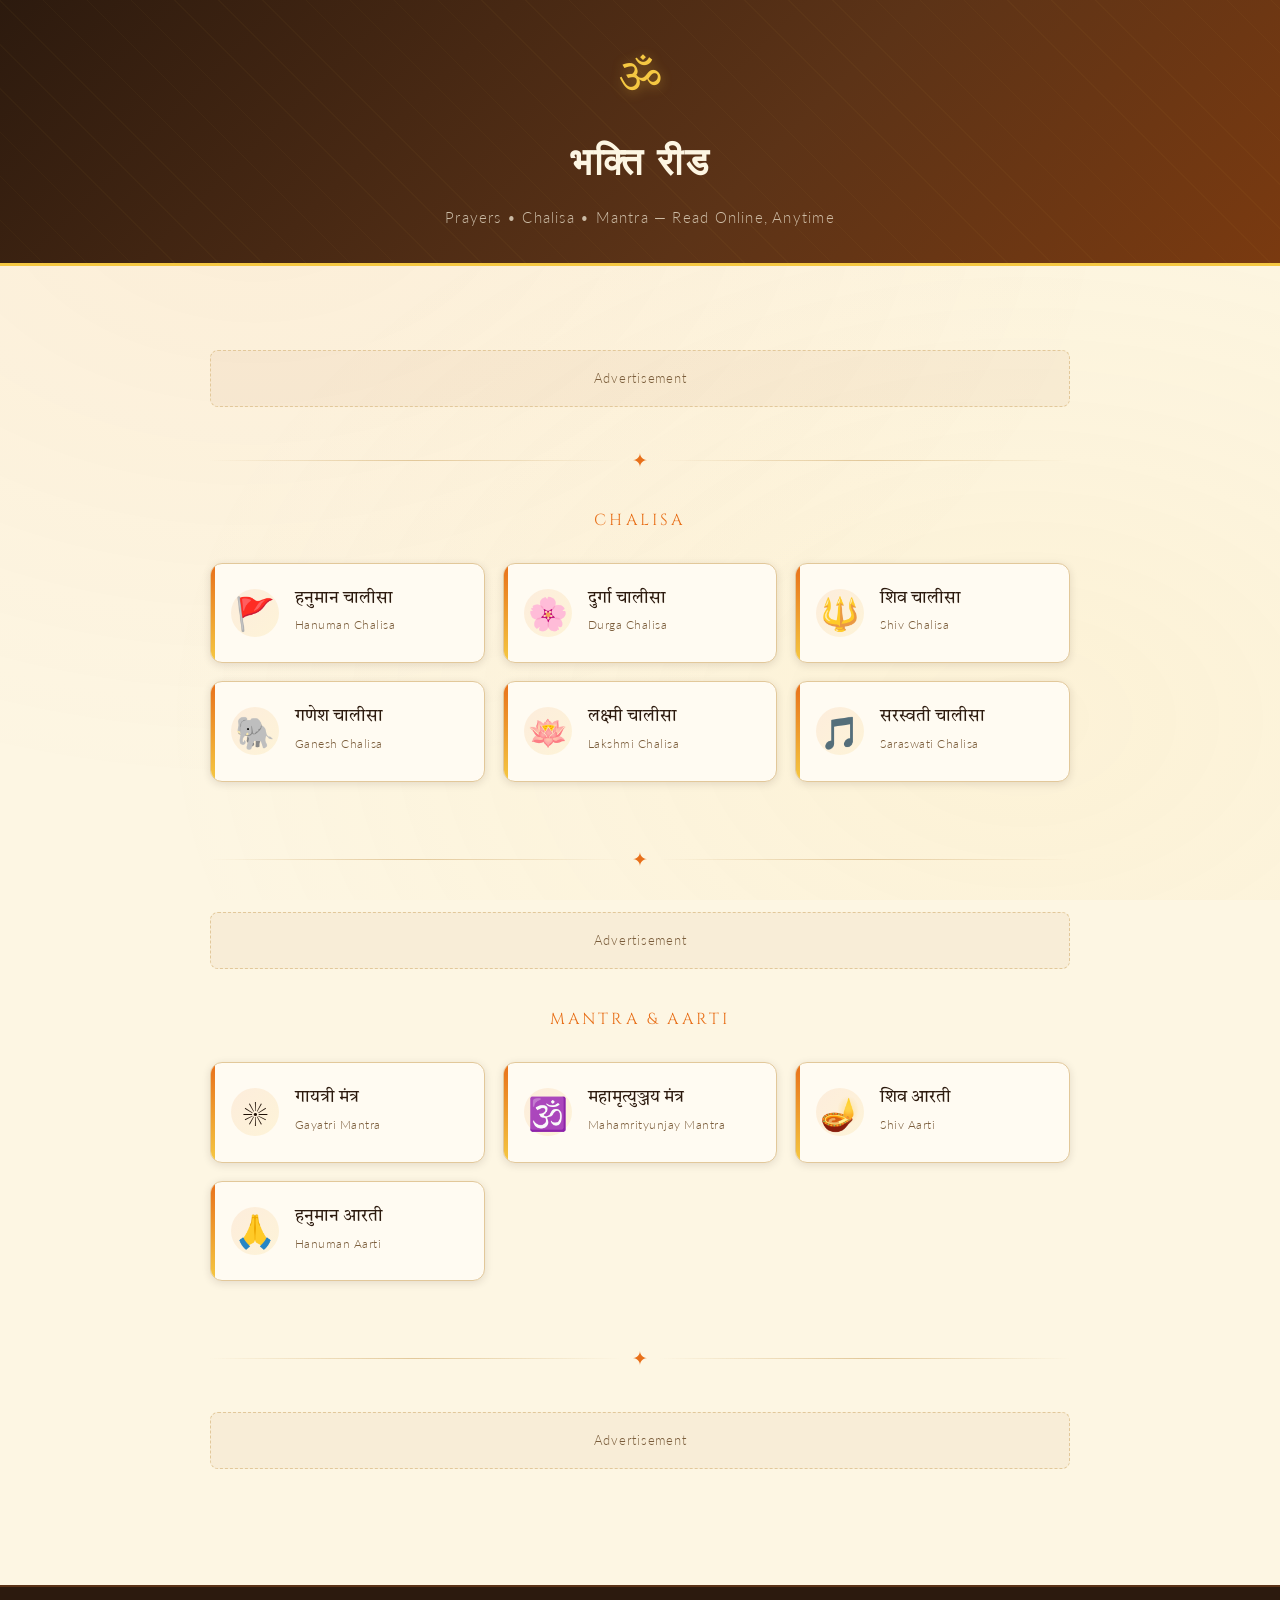
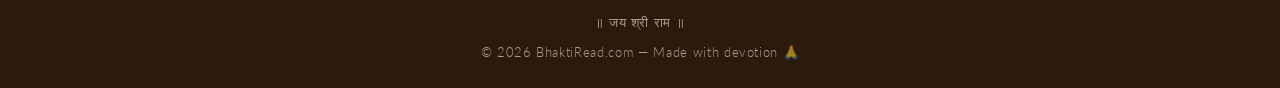
==== index.html @ 759e6d6d "Update title and header from 'पाठ' to 'रीड'" ====
<!DOCTYPE html>
<html lang="hi">
<head>
  <meta charset="UTF-8" />
  <meta name="viewport" content="width=device-width, initial-scale=1.0" />
  <title>भक्ति रीड - Prayers & Chalisa Online | BhaktiPath.com</title>
  <meta name="description" content="Read Hanuman Chalisa, Gayatri Mantra, Durga Chalisa and more prayers online in Hindi. Free devotional content for daily worship." />
  <meta name="keywords" content="hanuman chalisa, gayatri mantra, durga chalisa, prayers in hindi, bhakti, aarti" />
  <link rel="stylesheet" href="style.css" />

  <!-- Google AdSense (replace ca-pub-XXXXXXXXXXXXXXXX with your publisher ID) -->
  <!-- <script async src="https://pagead2.googlesyndication.com/pagead/js/adsbygoogle.js?client=ca-pub-XXXXXXXXXXXXXXXX" crossorigin="anonymous"></script> -->
</head>
<body>

  <!-- ── HEADER ── -->
  <header>
    <span class="header-om">ॐ</span>
    <h1>भक्ति रीड</h1>
    <p>Prayers • Chalisa • Mantra — Read Online, Anytime</p>
  </header>

  <!-- ── MAIN ── -->
  <main>

    <!-- AD UNIT — Top (replace with real AdSense code after approval) -->
    <div class="ad-unit">
      Advertisement
      <!--
      <ins class="adsbygoogle"
           style="display:block"
           data-ad-client="ca-pub-XXXXXXXXXXXXXXXX"
           data-ad-slot="XXXXXXXXXX"
           data-ad-format="auto"
           data-full-width-responsive="true"></ins>
      <script>(adsbygoogle = window.adsbygoogle || []).push({});</script>
      -->
    </div>

    <div class="divider"><span>✦</span></div>

    <!-- CHALISA SECTION -->
    <p class="section-title">Chalisa</p>
    <div class="prayer-grid">

      <a href="hanuman-chalisa.html" class="prayer-card">
        <div class="card-icon">🚩</div>
        <div class="card-text">
          <h3>हनुमान चालीसा</h3>
          <span>Hanuman Chalisa</span>
        </div>
      </a>

      <a href="durga-chalisa.html" class="prayer-card">
        <div class="card-icon">🌸</div>
        <div class="card-text">
          <h3>दुर्गा चालीसा</h3>
          <span>Durga Chalisa</span>
        </div>
      </a>

      <a href="shiv-chalisa.html" class="prayer-card">
        <div class="card-icon">🔱</div>
        <div class="card-text">
          <h3>शिव चालीसा</h3>
          <span>Shiv Chalisa</span>
        </div>
      </a>

      <a href="ganesh-chalisa.html" class="prayer-card">
        <div class="card-icon">🐘</div>
        <div class="card-text">
          <h3>गणेश चालीसा</h3>
          <span>Ganesh Chalisa</span>
        </div>
      </a>

      <a href="lakshmi-chalisa.html" class="prayer-card">
        <div class="card-icon">🪷</div>
        <div class="card-text">
          <h3>लक्ष्मी चालीसा</h3>
          <span>Lakshmi Chalisa</span>
        </div>
      </a>

      <a href="saraswati-chalisa.html" class="prayer-card">
        <div class="card-icon">🎵</div>
        <div class="card-text">
          <h3>सरस्वती चालीसा</h3>
          <span>Saraswati Chalisa</span>
        </div>
      </a>

    </div>

    <div class="divider"><span>✦</span></div>

    <!-- AD UNIT — Middle -->
    <div class="ad-unit">
      Advertisement
      <!--
      <ins class="adsbygoogle"
           style="display:block"
           data-ad-slot="XXXXXXXXXX"
           data-ad-format="auto"></ins>
      <script>(adsbygoogle = window.adsbygoogle || []).push({});</script>
      -->
    </div>

    <!-- MANTRA SECTION -->
    <p class="section-title">Mantra & Aarti</p>
    <div class="prayer-grid">

      <a href="gayatri-mantra.html" class="prayer-card">
        <div class="card-icon">☀️</div>
        <div class="card-text">
          <h3>गायत्री मंत्र</h3>
          <span>Gayatri Mantra</span>
        </div>
      </a>

      <a href="mahamrityunjay-mantra.html" class="prayer-card">
        <div class="card-icon">🕉️</div>
        <div class="card-text">
          <h3>महामृत्युञ्जय मंत्र</h3>
          <span>Mahamrityunjay Mantra</span>
        </div>
      </a>

      <a href="shiv-aarti.html" class="prayer-card">
        <div class="card-icon">🪔</div>
        <div class="card-text">
          <h3>शिव आरती</h3>
          <span>Shiv Aarti</span>
        </div>
      </a>

      <a href="hanuman-aarti.html" class="prayer-card">
        <div class="card-icon">🙏</div>
        <div class="card-text">
          <h3>हनुमान आरती</h3>
          <span>Hanuman Aarti</span>
        </div>
      </a>

    </div>

    <div class="divider"><span>✦</span></div>

    <!-- AD UNIT — Bottom -->
    <div class="ad-unit">
      Advertisement
      <!--
      <ins class="adsbygoogle"
           style="display:block"
           data-ad-slot="XXXXXXXXXX"
           data-ad-format="auto"></ins>
      <script>(adsbygoogle = window.adsbygoogle || []).push({});</script>
      -->
    </div>

  </main>

  <!-- ── FOOTER ── -->
  <footer>
    <p>॥ जय श्री राम ॥</p>
    <p style="margin-top:6px;">© 2026 BhaktiRead.com — Made with devotion 🙏</p>
  </footer>

</body>
</html>
---- style.css ----
@import url('https://fonts.googleapis.com/css2?family=Tiro+Devanagari+Hindi:ital@0;1&family=Cinzel:wght@400;600&family=Lato:wght@300;400&display=swap');

/* ── Variables ── */
:root {
  --saffron:     #E8701A;
  --deep-saffron:#C45A10;
  --gold:        #F5C842;
  --cream:       #FDF6E3;
  --dark-brown:  #2C1A0E;
  --mid-brown:   #5C3317;
  --light-brown: #A0622A;
  --text:        #1E0F05;
  --muted:       #7A5C3A;
  --divider:     #E2C89A;
  --card-bg:     #FFFBF2;
  --shadow:      rgba(44,26,14,0.12);
}

* { margin: 0; padding: 0; box-sizing: border-box; }

html { scroll-behavior: smooth; }

body {
  background-color: var(--cream);
  color: var(--text);
  font-family: 'Lato', sans-serif;
  font-weight: 300;
  line-height: 1.8;
  min-height: 100vh;
}

/* ── Texture overlay ── */
body::before {
  content: '';
  position: fixed;
  inset: 0;
  background-image:
    radial-gradient(ellipse at 20% 20%, rgba(232,112,26,0.06) 0%, transparent 60%),
    radial-gradient(ellipse at 80% 80%, rgba(245,200,66,0.08) 0%, transparent 60%);
  pointer-events: none;
  z-index: 0;
}

/* ── Header ── */
header {
  background: linear-gradient(135deg, var(--dark-brown) 0%, var(--mid-brown) 60%, #7A3A10 100%);
  color: var(--cream);
  text-align: center;
  padding: 40px 20px 32px;
  position: relative;
  overflow: hidden;
  border-bottom: 3px solid var(--gold);
}

header::before {
  content: '';
  position: absolute;
  inset: 0;
  background:
    repeating-linear-gradient(
      45deg,
      transparent,
      transparent 30px,
      rgba(245,200,66,0.03) 30px,
      rgba(245,200,66,0.03) 31px
    );
}

.header-om {
  font-family: 'Tiro Devanagari Hindi', serif;
  font-size: 2.8rem;
  color: var(--gold);
  display: block;
  margin-bottom: 8px;
  text-shadow: 0 2px 12px rgba(245,200,66,0.4);
  animation: glow 3s ease-in-out infinite alternate;
}

@keyframes glow {
  from { text-shadow: 0 2px 12px rgba(245,200,66,0.3); }
  to   { text-shadow: 0 2px 24px rgba(245,200,66,0.7), 0 0 40px rgba(232,112,26,0.3); }
}

header h1 {
  font-family: 'Cinzel', serif;
  font-size: clamp(1.5rem, 4vw, 2.4rem);
  font-weight: 600;
  letter-spacing: 0.06em;
  color: var(--cream);
  position: relative;
}

header p {
  font-size: 0.95rem;
  color: rgba(253,246,227,0.7);
  margin-top: 6px;
  letter-spacing: 0.08em;
  font-weight: 300;
  position: relative;
}

/* ── Decorative divider ── */
.divider {
  display: flex;
  align-items: center;
  gap: 12px;
  margin: 28px 0;
  color: var(--divider);
}
.divider::before,
.divider::after {
  content: '';
  flex: 1;
  height: 1px;
  background: linear-gradient(90deg, transparent, var(--divider), transparent);
}
.divider span {
  font-size: 1.2rem;
  color: var(--saffron);
}

/* ── Main layout ── */
main {
  max-width: 900px;
  margin: 0 auto;
  padding: 48px 20px 80px;
  position: relative;
  z-index: 1;
}

/* ── Section titles ── */
.section-title {
  font-family: 'Cinzel', serif;
  font-size: 1rem;
  letter-spacing: 0.2em;
  text-transform: uppercase;
  color: var(--saffron);
  text-align: center;
  margin-bottom: 28px;
}

/* ── Prayer grid ── */
.prayer-grid {
  display: grid;
  grid-template-columns: repeat(auto-fill, minmax(240px, 1fr));
  gap: 18px;
  margin-bottom: 60px;
}

.prayer-card {
  background: var(--card-bg);
  border: 1px solid var(--divider);
  border-radius: 12px;
  padding: 24px 20px;
  text-decoration: none;
  color: var(--text);
  display: flex;
  align-items: center;
  gap: 16px;
  transition: transform 0.2s ease, box-shadow 0.2s ease, border-color 0.2s ease;
  box-shadow: 0 2px 8px var(--shadow);
  position: relative;
  overflow: hidden;
}

.prayer-card::before {
  content: '';
  position: absolute;
  left: 0; top: 0; bottom: 0;
  width: 4px;
  background: linear-gradient(180deg, var(--saffron), var(--gold));
  border-radius: 12px 0 0 12px;
}

.prayer-card:hover {
  transform: translateY(-3px);
  box-shadow: 0 8px 24px var(--shadow);
  border-color: var(--saffron);
}

.card-icon {
  font-size: 2rem;
  flex-shrink: 0;
  width: 48px;
  height: 48px;
  display: flex;
  align-items: center;
  justify-content: center;
  background: linear-gradient(135deg, rgba(232,112,26,0.1), rgba(245,200,66,0.15));
  border-radius: 50%;
}

.card-text h3 {
  font-family: 'Tiro Devanagari Hindi', serif;
  font-size: 1.05rem;
  font-weight: 400;
  color: var(--dark-brown);
  line-height: 1.3;
}

.card-text span {
  font-size: 0.78rem;
  color: var(--muted);
  letter-spacing: 0.04em;
}

/* ── Ad placeholder ── */
.ad-unit {
  background: rgba(162,98,42,0.06);
  border: 1px dashed var(--divider);
  border-radius: 8px;
  padding: 16px;
  text-align: center;
  color: var(--muted);
  font-size: 0.8rem;
  letter-spacing: 0.06em;
  margin: 36px 0;
}

/* ── Footer ── */
footer {
  background: var(--dark-brown);
  color: rgba(253,246,227,0.6);
  text-align: center;
  padding: 24px 20px;
  font-size: 0.82rem;
  letter-spacing: 0.05em;
  border-top: 2px solid var(--mid-brown);
}

footer a {
  color: var(--gold);
  text-decoration: none;
}

/* ── Responsive ── */
@media (max-width: 480px) {
  .prayer-grid { grid-template-columns: 1fr; }
  header { padding: 28px 16px 24px; }
}
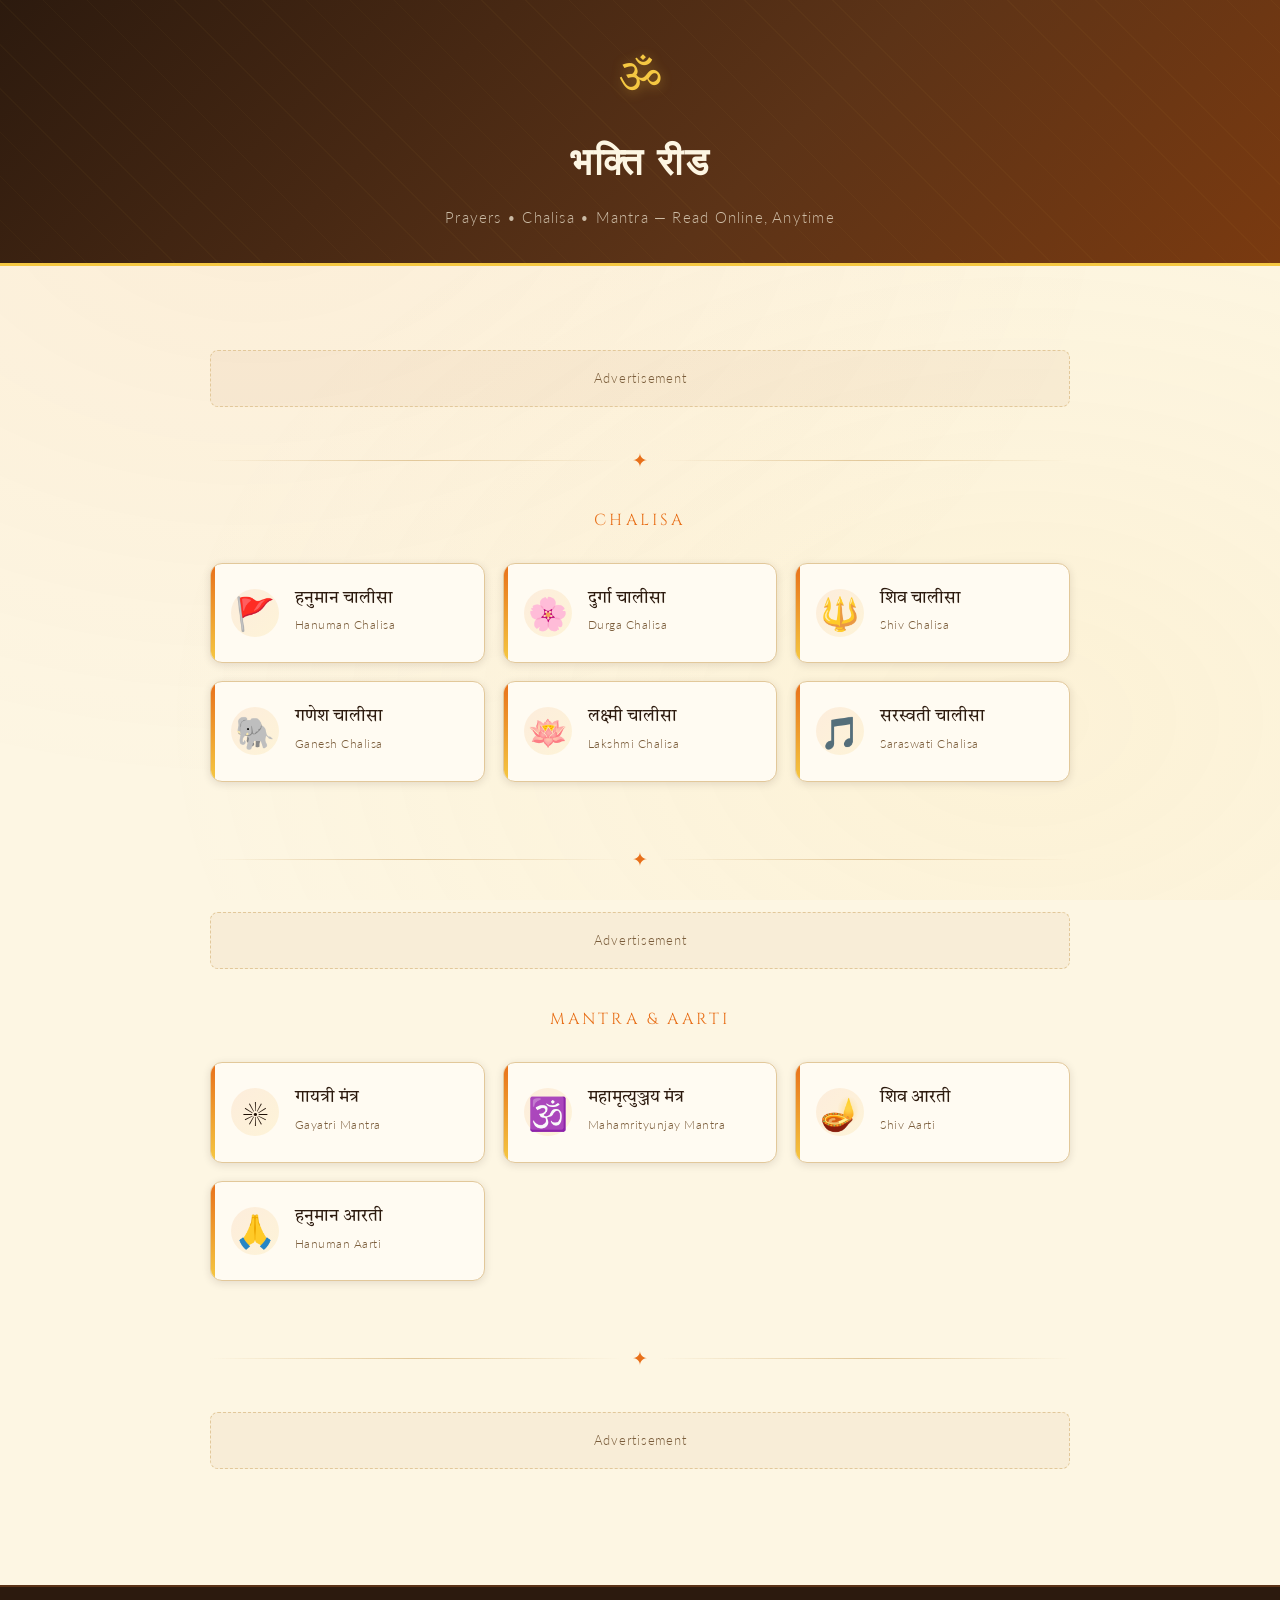
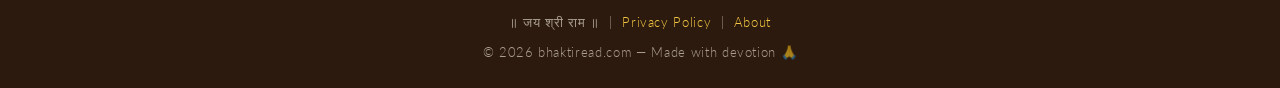
==== commit c82be7d2: "Remove Google tag and update footer content" ====
--- a/index.html
+++ b/index.html
@@ -3,7 +3,7 @@
 <head>
   <meta charset="UTF-8" />
   <meta name="viewport" content="width=device-width, initial-scale=1.0" />
-  <title>भक्ति रीड - Prayers & Chalisa Online | BhaktiPath.com</title>
+  <title>भक्ति रीड - Prayers & Chalisa Online | BhaktiRead.com</title>
   <meta name="description" content="Read Hanuman Chalisa, Gayatri Mantra, Durga Chalisa and more prayers online in Hindi. Free devotional content for daily worship." />
   <meta name="keywords" content="hanuman chalisa, gayatri mantra, durga chalisa, prayers in hindi, bhakti, aarti" />
   <link rel="stylesheet" href="style.css" />
@@ -162,10 +162,11 @@
   </main>
 
   <!-- ── FOOTER ── -->
-  <footer>
-    <p>॥ जय श्री राम ॥</p>
-    <p style="margin-top:6px;">© 2026 BhaktiRead.com — Made with devotion 🙏</p>
-  </footer>
+<footer>
+  <!-- <p>॥ जय श्री राम ॥ &nbsp;|&nbsp; <a href="privacy.html">Privacy Policy</a> &nbsp;|&nbsp; <a href="about.html">About</a> &nbsp;|&nbsp; <a href="contact.html">Contact</a></p> -->
+  <p>॥ जय श्री राम ॥ &nbsp;|&nbsp; <a href="privacy.html">Privacy Policy</a> &nbsp;|&nbsp; <a href="about.html">About</a></p>
+  <p style="margin-top:6px;">© 2026 bhaktiread.com — Made with devotion 🙏</p>
+</footer>
 
 </body>
 </html>
